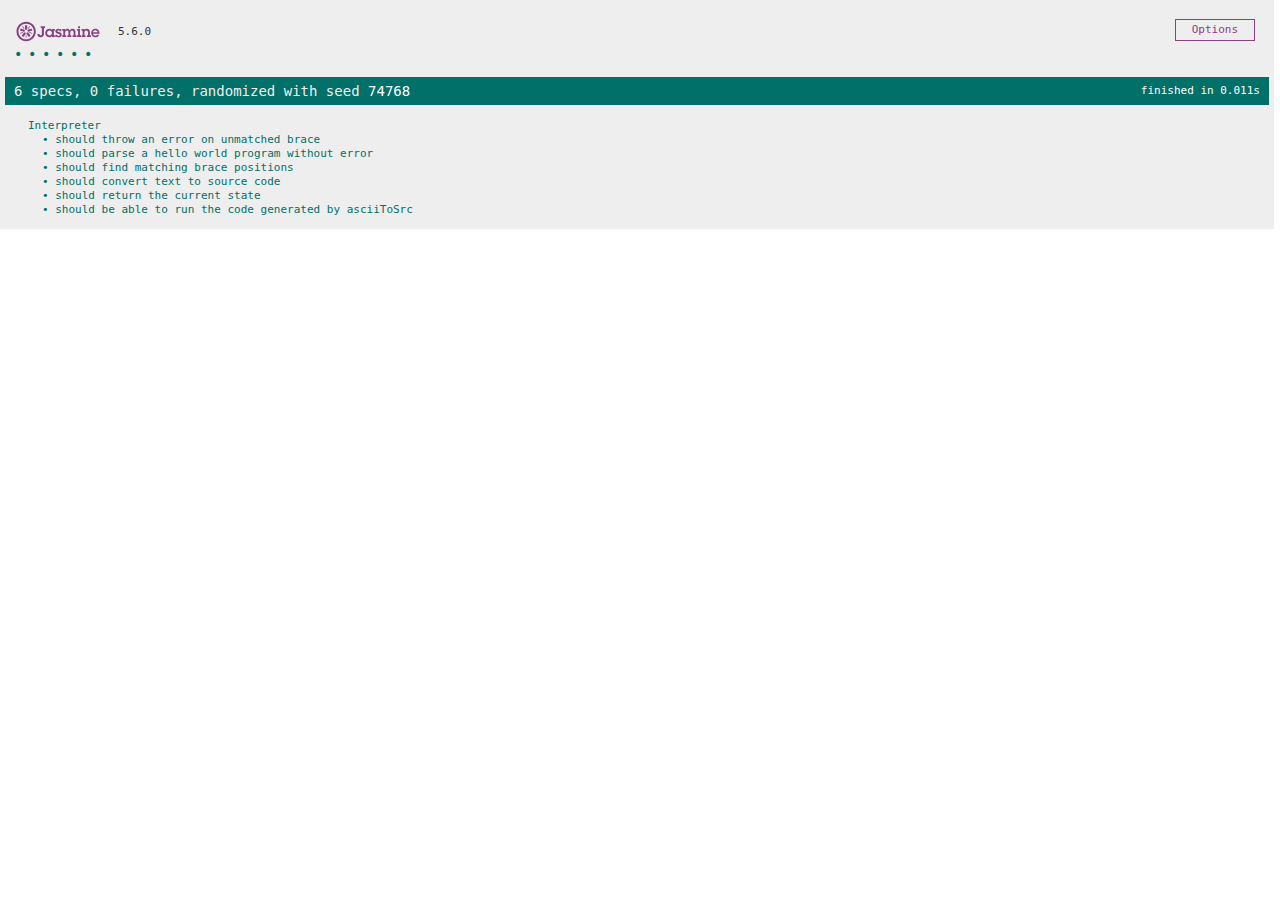
==== SpecRunner.html @ e6116758 "PLI-5 change file structure, add jasmine lib, add InterpreterSpec file" ====
<!DOCTYPE html>
<html>
<head>
  <meta charset="utf-8">
  <title>Jasmine Spec Runner v5.6.0</title>

  <link rel="stylesheet" href="lib/jasmine-5.6.0/jasmine.css">

  <script src="lib/jasmine-5.6.0/jasmine.js"></script>
  <script src="lib/jasmine-5.6.0/jasmine-html.js"></script>
  <script src="lib/jasmine-5.6.0/boot0.js"></script>
  <script src="lib/jasmine-5.6.0/boot1.js"></script>

  <!-- include source files here... -->
  <script src="src/Interpreter.js"></script>

  <!-- include spec files here... -->
  <script src="spec/InterpreterSpec.js"></script>
</head>

<body>
</body>
</html>
---- lib/jasmine-5.6.0/jasmine.css ----
@charset "UTF-8";
body {
  overflow-y: scroll;
}

.jasmine_html-reporter {
  width: 100%;
  background-color: #eee;
  padding: 5px;
  margin: -8px;
  font-size: 11px;
  font-family: Monaco, "Lucida Console", monospace;
  line-height: 14px;
  color: #333;
}
.jasmine_html-reporter a {
  text-decoration: none;
}
.jasmine_html-reporter a:hover {
  text-decoration: underline;
}
.jasmine_html-reporter p, .jasmine_html-reporter h1, .jasmine_html-reporter h2, .jasmine_html-reporter h3, .jasmine_html-reporter h4, .jasmine_html-reporter h5, .jasmine_html-reporter h6 {
  margin: 0;
  line-height: 14px;
}
.jasmine_html-reporter .jasmine-banner,
.jasmine_html-reporter .jasmine-symbol-summary,
.jasmine_html-reporter .jasmine-summary,
.jasmine_html-reporter .jasmine-result-message,
.jasmine_html-reporter .jasmine-spec .jasmine-description,
.jasmine_html-reporter .jasmine-spec-detail .jasmine-description,
.jasmine_html-reporter .jasmine-alert .jasmine-bar,
.jasmine_html-reporter .jasmine-stack-trace {
  padding-left: 9px;
  padding-right: 9px;
}
.jasmine_html-reporter .jasmine-banner {
  position: relative;
}
.jasmine_html-reporter .jasmine-banner .jasmine-title {
  background: url("[data-uri]") no-repeat;
  background: url("[data-uri]") no-repeat, none;
  background-size: 100%;
  display: block;
  float: left;
  width: 90px;
  height: 25px;
}
.jasmine_html-reporter .jasmine-banner .jasmine-version {
  margin-left: 14px;
  position: relative;
  top: 6px;
}
.jasmine_html-reporter #jasmine_content {
  position: fixed;
  right: 100%;
}
.jasmine_html-reporter .jasmine-banner {
  margin-top: 14px;
}
.jasmine_html-reporter .jasmine-duration {
  color: #fff;
  float: right;
  line-height: 28px;
  padding-right: 9px;
}
.jasmine_html-reporter .jasmine-symbol-summary {
  overflow: hidden;
  margin: 14px 0;
}
.jasmine_html-reporter .jasmine-symbol-summary li {
  display: inline-block;
  height: 10px;
  width: 14px;
  font-size: 16px;
}
.jasmine_html-reporter .jasmine-symbol-summary li.jasmine-passed {
  font-size: 14px;
}
.jasmine_html-reporter .jasmine-symbol-summary li.jasmine-passed:before {
  color: #007069;
  content: "•";
}
.jasmine_html-reporter .jasmine-symbol-summary li.jasmine-failed {
  line-height: 9px;
}
.jasmine_html-reporter .jasmine-symbol-summary li.jasmine-failed:before {
  color: #ca3a11;
  content: "×";
  font-weight: bold;
  margin-left: -1px;
}
.jasmine_html-reporter .jasmine-symbol-summary li.jasmine-excluded {
  font-size: 14px;
}
.jasmine_html-reporter .jasmine-symbol-summary li.jasmine-excluded:before {
  color: #bababa;
  content: "•";
}
.jasmine_html-reporter .jasmine-symbol-summary li.jasmine-excluded-no-display {
  font-size: 14px;
  display: none;
}
.jasmine_html-reporter .jasmine-symbol-summary li.jasmine-pending {
  line-height: 17px;
}
.jasmine_html-reporter .jasmine-symbol-summary li.jasmine-pending:before {
  color: #ba9d37;
  content: "*";
}
.jasmine_html-reporter .jasmine-symbol-summary li.jasmine-empty {
  font-size: 14px;
}
.jasmine_html-reporter .jasmine-symbol-summary li.jasmine-empty:before {
  color: #ba9d37;
  content: "•";
}
.jasmine_html-reporter .jasmine-run-options {
  float: right;
  margin-right: 5px;
  border: 1px solid #8a4182;
  color: #8a4182;
  position: relative;
  line-height: 20px;
}
.jasmine_html-reporter .jasmine-run-options .jasmine-trigger {
  cursor: pointer;
  padding: 8px 16px;
}
.jasmine_html-reporter .jasmine-run-options .jasmine-payload {
  position: absolute;
  display: none;
  right: -1px;
  border: 1px solid #8a4182;
  background-color: #eee;
  white-space: nowrap;
  padding: 4px 8px;
}
.jasmine_html-reporter .jasmine-run-options .jasmine-payload.jasmine-open {
  display: block;
}
.jasmine_html-reporter .jasmine-bar {
  line-height: 28px;
  font-size: 14px;
  display: block;
  color: #eee;
}
.jasmine_html-reporter .jasmine-bar.jasmine-failed, .jasmine_html-reporter .jasmine-bar.jasmine-errored {
  background-color: #ca3a11;
  border-bottom: 1px solid #eee;
}
.jasmine_html-reporter .jasmine-bar.jasmine-passed {
  background-color: #007069;
}
.jasmine_html-reporter .jasmine-bar.jasmine-incomplete {
  background-color: #bababa;
}
.jasmine_html-reporter .jasmine-bar.jasmine-skipped {
  background-color: #bababa;
}
.jasmine_html-reporter .jasmine-bar.jasmine-warning {
  margin-top: 14px;
  margin-bottom: 14px;
  background-color: #ba9d37;
  color: #333;
}
.jasmine_html-reporter .jasmine-bar.jasmine-menu {
  background-color: #fff;
  color: #000;
}
.jasmine_html-reporter .jasmine-bar.jasmine-menu a {
  color: blue;
  text-decoration: underline;
}
.jasmine_html-reporter .jasmine-bar a {
  color: white;
}
.jasmine_html-reporter.jasmine-spec-list .jasmine-bar.jasmine-menu.jasmine-failure-list,
.jasmine_html-reporter.jasmine-spec-list .jasmine-results .jasmine-failures {
  display: none;
}
.jasmine_html-reporter.jasmine-failure-list .jasmine-bar.jasmine-menu.jasmine-spec-list,
.jasmine_html-reporter.jasmine-failure-list .jasmine-summary {
  display: none;
}
.jasmine_html-reporter .jasmine-results {
  margin-top: 14px;
}
.jasmine_html-reporter .jasmine-summary {
  margin-top: 14px;
}
.jasmine_html-reporter .jasmine-summary ul {
  list-style-type: none;
  margin-left: 14px;
  padding-top: 0;
  padding-left: 0;
}
.jasmine_html-reporter .jasmine-summary ul.jasmine-suite {
  margin-top: 7px;
  margin-bottom: 7px;
}
.jasmine_html-reporter .jasmine-summary li.jasmine-passed a {
  color: #007069;
}
.jasmine_html-reporter .jasmine-summary li.jasmine-failed a {
  color: #ca3a11;
}
.jasmine_html-reporter .jasmine-summary li.jasmine-empty a {
  color: #ba9d37;
}
.jasmine_html-reporter .jasmine-summary li.jasmine-pending a {
  color: #ba9d37;
}
.jasmine_html-reporter .jasmine-summary li.jasmine-excluded a {
  color: #bababa;
}
.jasmine_html-reporter .jasmine-specs li.jasmine-passed a:before {
  content: "• ";
}
.jasmine_html-reporter .jasmine-specs li.jasmine-failed a:before {
  content: "× ";
}
.jasmine_html-reporter .jasmine-specs li.jasmine-empty a:before {
  content: "* ";
}
.jasmine_html-reporter .jasmine-specs li.jasmine-pending a:before {
  content: "• ";
}
.jasmine_html-reporter .jasmine-specs li.jasmine-excluded a:before {
  content: "• ";
}
.jasmine_html-reporter .jasmine-description + .jasmine-suite {
  margin-top: 0;
}
.jasmine_html-reporter .jasmine-suite {
  margin-top: 14px;
}
.jasmine_html-reporter .jasmine-suite a {
  color: #333;
}
.jasmine_html-reporter .jasmine-failures .jasmine-spec-detail {
  margin-bottom: 28px;
}
.jasmine_html-reporter .jasmine-failures .jasmine-spec-detail .jasmine-description {
  background-color: #ca3a11;
  color: white;
}
.jasmine_html-reporter .jasmine-failures .jasmine-spec-detail .jasmine-description a {
  color: white;
}
.jasmine_html-reporter .jasmine-result-message {
  padding-top: 14px;
  color: #333;
  white-space: pre-wrap;
}
.jasmine_html-reporter .jasmine-result-message span.jasmine-result {
  display: block;
}
.jasmine_html-reporter .jasmine-stack-trace {
  margin: 5px 0 0 0;
  max-height: 224px;
  overflow: auto;
  line-height: 18px;
  color: #666;
  border: 1px solid #ddd;
  background: white;
  white-space: pre;
}
.jasmine_html-reporter .jasmine-expander a {
  display: block;
  margin-left: 14px;
  color: blue;
  text-decoration: underline;
}
.jasmine_html-reporter .jasmine-expander-contents {
  display: none;
}
.jasmine_html-reporter .jasmine-expanded {
  padding-bottom: 10px;
}
.jasmine_html-reporter .jasmine-expanded .jasmine-expander-contents {
  display: block;
  margin-left: 14px;
  padding: 5px;
}
.jasmine_html-reporter .jasmine-debug-log {
  margin: 5px 0 0 0;
  padding: 5px;
  color: #666;
  border: 1px solid #ddd;
  background: white;
}
.jasmine_html-reporter .jasmine-debug-log table {
  border-spacing: 0;
}
.jasmine_html-reporter .jasmine-debug-log table, .jasmine_html-reporter .jasmine-debug-log th, .jasmine_html-reporter .jasmine-debug-log td {
  border: 1px solid #ddd;
}
.jasmine_html-reporter .jasmine-debug-log .jasmine-debug-log-msg {
  white-space: pre;
}
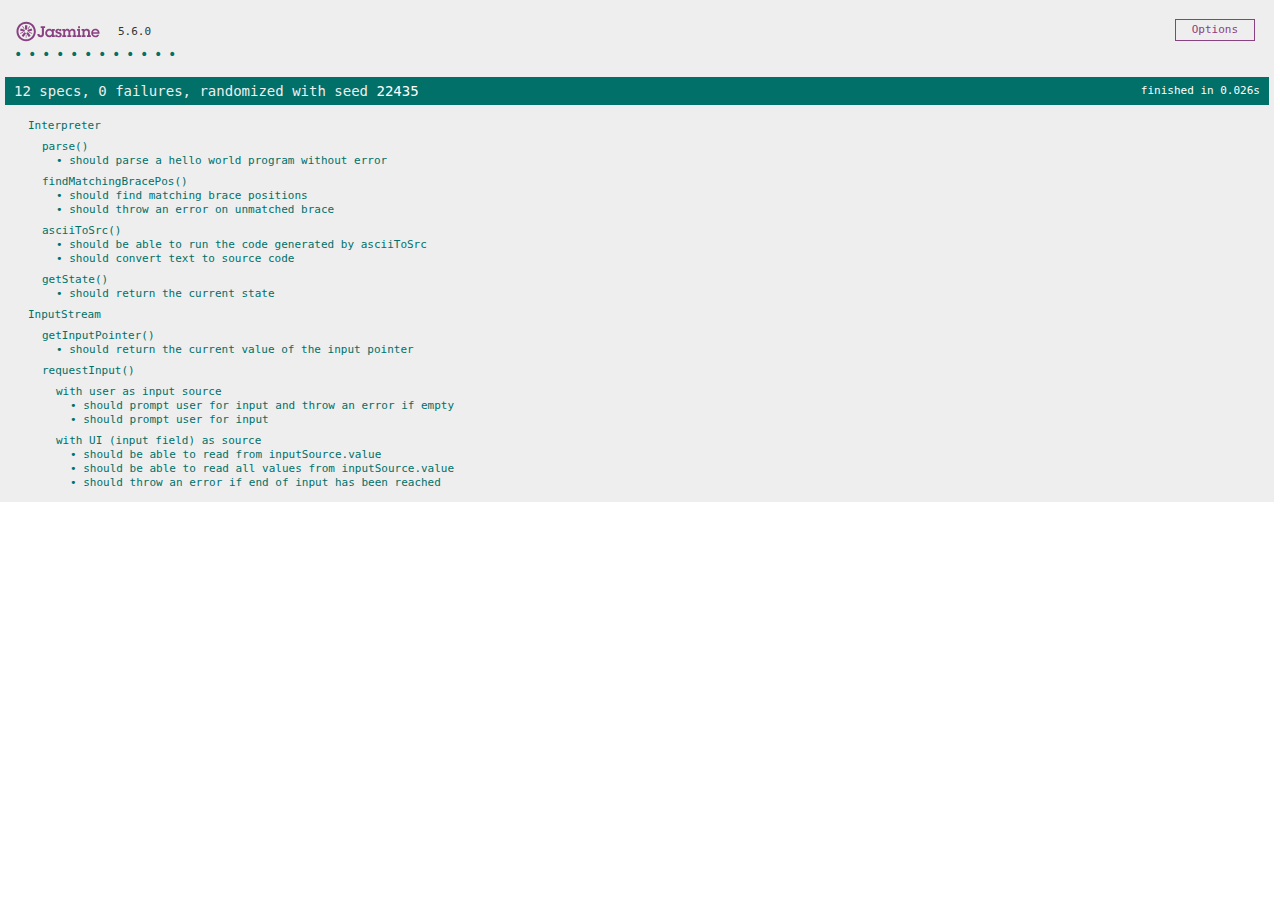
==== commit 823f409d: "PLI-6 add InputStreamSpec.js, add test cases, improve structure of InterpreterSpec with more describ" ====
--- a/SpecRunner.html
+++ b/SpecRunner.html
@@ -13,9 +13,11 @@
 
   <!-- include source files here... -->
   <script src="src/Interpreter.js"></script>
+  <script src="src/InputStream.js"></script>
 
   <!-- include spec files here... -->
   <script src="spec/InterpreterSpec.js"></script>
+  <script src="spec/InputStreamSpec.js"></script>
 </head>
 
 <body>
